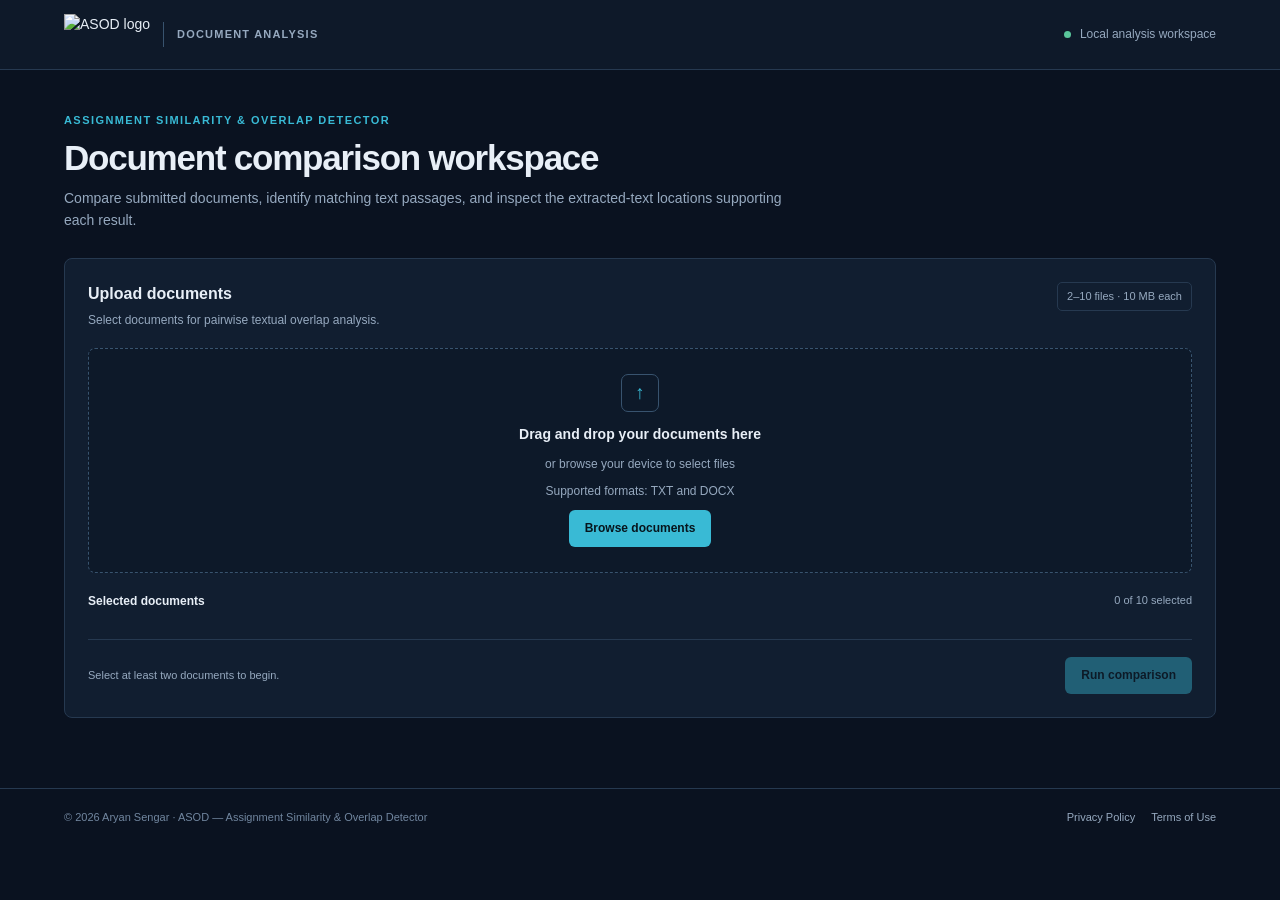
==== frontend/index.html @ 3372b292 "Add ASOD application and research implementation" ====
<!DOCTYPE html>
<html lang="en">
<head>
    <meta charset="UTF-8">
    <meta name="viewport" content="width=device-width, initial-scale=1.0">

    <title>ASOD | Document Analysis</title>
    <meta
        name="description"
        content="Compare documents and inspect exact and near-copy text overlap evidence."
    >

    <!-- Browser tab icon: uses the same logo as the interface -->
    <link rel="icon" type="image/svg" href="/assets/asod-logo-1.svg"> 

    <style>
        :root {
            color-scheme: dark;
            --background: #0a1220;
            --header: #0e1929;
            --surface: #111e30;
            --surface-alt: #0d1929;
            --surface-hover: #17283d;
            --border: #263950;
            --border-strong: #38536e;
            --text: #e8eff7;
            --muted: #96a9bf;
            --subtle: #71869f;
            --accent: #39bad5;
            --accent-hover: #5acbe2;
            --success: #59c69b;
            --warning: #e5b76d;
            --danger: #ef8585;
            --radius: 8px;
        }

        * {
            box-sizing: border-box;
        }

        body {
            margin: 0;
            min-height: 100vh;
            background: var(--background);
            color: var(--text);
            font-family: Inter, "Segoe UI", Arial, sans-serif;
            font-size: 14px;
            line-height: 1.55;
        }

        button,
        input {
            font: inherit;
        }

        button:focus-visible,
        input:focus-visible,
        label:focus-visible {
            outline: 2px solid var(--accent);
            outline-offset: 3px;
        }

        .topbar {
            min-height: 70px;
            padding: 0 max(5%, calc((100% - 1320px) / 2));
            display: flex;
            align-items: center;
            justify-content: space-between;
            gap: 20px;
            background: var(--header);
            border-bottom: 1px solid var(--border);
        }

        .brand {
            display: flex;
            align-items: center;
            gap: 13px;
            min-width: 0;
        }

        .brand-logo {
            display: block;
            width: auto;
            max-width: 170px;
            height: 42px;
            object-fit: contain;
            object-position: left center;
        }

        .brand-divider {
            width: 1px;
            height: 25px;
            background: var(--border-strong);
        }

        .brand-label {
            color: var(--muted);
            font-size: 11px;
            font-weight: 650;
            letter-spacing: 0.11em;
            white-space: nowrap;
        }

        .system-status {
            display: flex;
            align-items: center;
            gap: 9px;
            color: var(--muted);
            font-size: 12px;
            white-space: nowrap;
        }

        .status-dot {
            width: 7px;
            height: 7px;
            border-radius: 50%;
            background: var(--success);
        }

        main {
            width: min(1180px, 90%);
            margin: 42px auto 70px;
        }

        .page-heading {
            margin-bottom: 27px;
        }

        .eyebrow {
            color: var(--accent);
            font-size: 11px;
            font-weight: 750;
            letter-spacing: 0.13em;
            text-transform: uppercase;
        }

        h1 {
            margin: 8px 0 9px;
            font-size: clamp(27px, 4vw, 35px);
            line-height: 1.2;
            letter-spacing: -0.035em;
        }

        .page-description {
            max-width: 720px;
            margin: 0;
            color: var(--muted);
            font-size: 14px;
        }

        .workspace {
            display: grid;
            grid-template-columns: minmax(0, 1fr);
            gap: 18px;
        }

        .panel {
            padding: 23px;
            border: 1px solid var(--border);
            border-radius: var(--radius);
            background: var(--surface);
        }

        .panel-heading {
            display: flex;
            align-items: flex-start;
            justify-content: space-between;
            gap: 15px;
            margin-bottom: 18px;
        }

        .panel-heading h2 {
            margin: 0 0 4px;
            font-size: 16px;
            font-weight: 680;
        }

        .panel-heading p {
            margin: 0;
            color: var(--muted);
            font-size: 12px;
        }

        .limit-label {
            padding: 5px 9px;
            border: 1px solid var(--border);
            border-radius: 5px;
            color: var(--muted);
            font-size: 11px;
            white-space: nowrap;
        }

        .dropzone {
            min-height: 190px;
            padding: 25px;
            display: flex;
            flex-direction: column;
            align-items: center;
            justify-content: center;
            gap: 9px;
            border: 1px dashed var(--border-strong);
            border-radius: 7px;
            background: var(--surface-alt);
            text-align: center;
            transition: border-color 0.15s, background 0.15s;
        }

        .dropzone.drag-active {
            border-color: var(--accent);
            background: #10263a;
        }

        .upload-symbol {
            width: 38px;
            height: 38px;
            display: grid;
            place-items: center;
            margin-bottom: 3px;
            border: 1px solid var(--border-strong);
            border-radius: 7px;
            color: var(--accent);
            font-size: 19px;
        }

        .dropzone strong {
            font-size: 14px;
        }

        .dropzone p {
            margin: 0;
            color: var(--muted);
            font-size: 12px;
        }

        .browse-button,
        .primary-button,
        .secondary-button {
            display: inline-flex;
            align-items: center;
            justify-content: center;
            min-height: 37px;
            padding: 8px 15px;
            border: 1px solid transparent;
            border-radius: 6px;
            font-size: 12px;
            font-weight: 700;
            cursor: pointer;
            transition: background 0.15s, border-color 0.15s;
        }

        .browse-button,
        .primary-button {
            background: var(--accent);
            color: #07151d;
        }

        .browse-button:hover,
        .primary-button:hover:not(:disabled) {
            background: var(--accent-hover);
        }

        .primary-button:disabled {
            opacity: 0.42;
            cursor: not-allowed;
        }

        .secondary-button {
            border-color: var(--border-strong);
            background: transparent;
            color: var(--muted);
        }

        .secondary-button:hover {
            border-color: var(--accent);
            color: var(--text);
        }

        .file-input {
            display: none;
        }

        .file-section {
            margin-top: 19px;
        }

        .file-section-header {
            display: flex;
            justify-content: space-between;
            align-items: center;
            gap: 12px;
            margin-bottom: 9px;
        }

        .file-section-header strong {
            font-size: 12px;
        }

        .file-count {
            color: var(--muted);
            font-size: 11px;
        }

        .file-list {
            display: grid;
            gap: 7px;
        }

        .file-item {
            min-width: 0;
            display: flex;
            align-items: center;
            justify-content: space-between;
            gap: 14px;
            padding: 10px 12px;
            border: 1px solid var(--border);
            border-radius: 6px;
            background: var(--surface-alt);
        }

        .file-details {
            min-width: 0;
            display: flex;
            align-items: center;
            gap: 11px;
        }

        .file-type {
            width: 33px;
            height: 36px;
            flex: 0 0 auto;
            display: grid;
            place-items: center;
            border: 1px solid var(--border-strong);
            border-radius: 5px;
            color: var(--accent);
            font-size: 9px;
            font-weight: 750;
        }

        .file-name {
            overflow: hidden;
            color: var(--text);
            font-size: 12px;
            font-weight: 600;
            text-overflow: ellipsis;
            white-space: nowrap;
        }

        .file-meta {
            color: var(--subtle);
            font-size: 11px;
        }

        .remove-button {
            flex: 0 0 auto;
            padding: 5px 8px;
            border: 1px solid var(--border);
            border-radius: 5px;
            background: transparent;
            color: var(--muted);
            font-size: 11px;
            cursor: pointer;
        }

        .remove-button:hover {
            border-color: var(--danger);
            color: var(--danger);
        }

        .upload-footer {
            margin-top: 20px;
            padding-top: 17px;
            display: flex;
            align-items: center;
            justify-content: space-between;
            gap: 14px;
            border-top: 1px solid var(--border);
        }

        .helper-text {
            color: var(--muted);
            font-size: 11px;
        }

        .message {
            display: none;
            margin-top: 14px;
            padding: 10px 12px;
            border: 1px solid var(--border);
            border-radius: 6px;
            font-size: 12px;
            overflow-wrap: anywhere;
        }

        .message.info {
            display: block;
            color: var(--accent);
            background: #102334;
            border-color: #24485b;
        }

        .message.error {
            display: block;
            color: var(--danger);
            background: #281b23;
            border-color: #68404a;
        }

        .results {
            margin-top: 31px;
        }

        .results-header {
            display: flex;
            align-items: flex-end;
            justify-content: space-between;
            gap: 15px;
            margin-bottom: 15px;
        }

        .results-header h2 {
            margin: 0 0 3px;
            font-size: 20px;
        }

        .results-header p {
            margin: 0;
            color: var(--muted);
            font-size: 12px;
        }

        .summary-grid {
            display: grid;
            grid-template-columns: repeat(3, minmax(0, 1fr));
            gap: 11px;
            margin-bottom: 16px;
        }

        .summary-item {
            padding: 15px 16px;
            border: 1px solid var(--border);
            border-radius: 7px;
            background: var(--surface);
        }

        .summary-value {
            display: block;
            font-size: 25px;
            font-weight: 720;
            line-height: 1.25;
            font-variant-numeric: tabular-nums;
        }

        .summary-label {
            color: var(--muted);
            font-size: 11px;
        }

        .pair-card {
            margin-bottom: 12px;
            padding: 17px;
            border: 1px solid var(--border);
            border-radius: 8px;
            background: var(--surface);
        }

        .pair-title {
            margin: 0 0 4px;
            font-size: 13px;
            font-weight: 680;
            overflow-wrap: anywhere;
        }

        .pair-meta {
            color: var(--muted);
            font-size: 11px;
        }

        .evidence-section {
            margin-top: 19px;
        }

        .evidence-heading {
            display: flex;
            align-items: center;
            gap: 8px;
            margin: 0 0 10px;
            font-size: 12px;
            font-weight: 700;
        }

        .evidence-heading::before {
            content: "";
            width: 3px;
            height: 15px;
            border-radius: 2px;
            background: var(--accent);
        }

        .evidence-heading.near::before {
            background: var(--warning);
        }

        .evidence-item {
            margin-top: 9px;
            padding: 13px;
            border: 1px solid var(--border);
            border-radius: 7px;
            background: var(--surface-alt);
        }

        .evidence-label {
            margin-bottom: 10px;
            color: var(--accent);
            font-size: 10px;
            font-weight: 750;
            letter-spacing: 0.08em;
            text-transform: uppercase;
        }

        .evidence-label.near {
            color: var(--warning);
        }

        .evidence-grid {
            display: grid;
            grid-template-columns: minmax(0, 1fr) minmax(0, 1fr);
            gap: 11px;
        }

        .passage {
            min-width: 0;
        }

        .passage-label {
            display: block;
            margin-bottom: 5px;
            color: var(--muted);
            font-size: 10px;
            font-weight: 650;
        }

        .passage-text {
            min-height: 68px;
            max-height: 260px;
            margin: 0;
            padding: 10px;
            overflow: auto;
            border: 1px solid var(--border);
            border-radius: 5px;
            background: #101d2e;
            color: var(--text);
            white-space: pre-wrap;
            overflow-wrap: anywhere;
            font-family: inherit;
            font-size: 11px;
            line-height: 1.6;
        }

        .offset {
            margin-top: 5px;
            color: var(--subtle);
            font-size: 10px;
            font-variant-numeric: tabular-nums;
        }

        .evidence-stats {
            margin-top: 10px;
            color: var(--muted);
            font-size: 10px;
        }

        .empty-state {
            padding: 20px;
            border: 1px dashed var(--border-strong);
            border-radius: 6px;
            color: var(--muted);
            text-align: center;
            font-size: 12px;
        }

        .notice {
            margin-top: 15px;
            padding: 12px 14px;
            border-left: 3px solid var(--warning);
            background: #211e1a;
            color: #d9c7a9;
            font-size: 11px;
        }

        footer {
    min-height: 65px;
    padding: 20px 5%;
    border-top: 1px solid var(--border);
    color: var(--subtle);
    font-size: 11px;
}

.footer-content {
    width: min(1180px, 100%);
    margin: 0 auto;
    display: flex;
    align-items: center;
    justify-content: space-between;
    flex-wrap: wrap;
    gap: 12px 20px;
}

.footer-links {
    display: flex;
    flex-wrap: wrap;
    gap: 16px;
}

.footer-links a {
    color: var(--muted);
    text-decoration: none;
}

.footer-links a:hover {
    color: var(--accent);
}

@media (max-width: 720px) {
    .footer-content {
        flex-direction: column;
        align-items: flex-start;
    }
}

        [hidden] {
            display: none !important;
        }

        @media (max-width: 720px) {
            .topbar {
                padding: 0 5%;
            }

            .brand-logo {
                max-width: 125px;
                height: 36px;
            }

            .brand-label,
            .system-status {
                display: none;
            }

            main {
                width: 92%;
                margin-top: 29px;
            }

            .panel {
                padding: 16px;
            }

            .panel-heading {
                flex-direction: column;
            }

            .dropzone {
                min-height: 165px;
                padding: 18px;
            }

            .summary-grid {
                grid-template-columns: 1fr;
            }

            .evidence-grid {
                grid-template-columns: 1fr;
            }

            .upload-footer {
                align-items: stretch;
                flex-direction: column;
            }

            .primary-button {
                width: 100%;
            }
        }
    </style>
</head>

<body>
    <header class="topbar">
        <div class="brand">
            <!-- Interface logo: change this path if you rename your logo -->
            <img
                class="brand-logo"
                src="/assets/asod-logo-2.svg"
                alt="ASOD logo"
            >
            <span class="brand-divider"></span>
            <span class="brand-label">DOCUMENT ANALYSIS</span>
        </div>

        <div class="system-status">
            <span class="status-dot"></span>
            <span>Local analysis workspace</span>
        </div>
    </header>

    <main>
        <section class="page-heading">
            <div class="eyebrow">Assignment Similarity &amp; Overlap Detector</div>
            <h1>Document comparison workspace</h1>
            <p class="page-description">
                Compare submitted documents, identify matching text passages,
                and inspect the extracted-text locations supporting each result.
            </p>
        </section>

        <div class="workspace">
            <section class="panel">
                <div class="panel-heading">
                    <div>
                        <h2>Upload documents</h2>
                        <p>
                            Select documents for pairwise textual overlap analysis.
                        </p>
                    </div>
                    <span class="limit-label">2–10 files · 10 MB each</span>
                </div>

                <div class="dropzone" id="dropzone">
                    <div class="upload-symbol" aria-hidden="true">↑</div>
                    <strong>Drag and drop your documents here</strong>
                    <p>or browse your device to select files</p>
                    <p>Supported formats: TXT and DOCX</p>

                    <label class="browse-button" for="fileInput">
                        Browse documents
                    </label>

                    <input
                        class="file-input"
                        id="fileInput"
                        type="file"
                        accept=".txt,.docx"
                        multiple
                    >
                </div>

                <div class="file-section">
                    <div class="file-section-header">
                        <strong>Selected documents</strong>
                        <span class="file-count" id="fileCount">
                            0 of 10 selected
                        </span>
                    </div>

                    <div class="file-list" id="fileList"></div>
                </div>

                <div class="upload-footer">
                    <span class="helper-text" id="selectionHint">
                        Select at least two documents to begin.
                    </span>

                    <button
                        class="primary-button"
                        id="compareButton"
                        type="button"
                        disabled
                    >
                        Run comparison
                    </button>
                </div>

                <div class="message" id="message" role="status" aria-live="polite"></div>
            </section>
        </div>

        <section class="results" id="results" hidden>
            <div class="results-header">
                <div>
                    <h2>Comparison results</h2>
                    <p id="resultsDescription"></p>
                </div>
            </div>

            <div class="summary-grid" id="summaryGrid"></div>
            <div id="pairResults"></div>

            <div class="notice">
                These results identify textual overlap evidence. They do not
                establish plagiarism, authorship, intent, or improper conduct.
                Human review is required.
            </div>
        </section>
    </main>

    <footer>
        <div class="footer-content">
            <span>
                © 2026 Aryan Sengar · ASOD — Assignment Similarity &amp; Overlap Detector
            </span>

            <nav class="footer-links" aria-label="Legal information">
                <a href="/privacy">Privacy Policy</a>
                <a href="/terms">Terms of Use</a>
            </nav>
        </div>
    </footer>

    <script>
        const fileInput = document.getElementById("fileInput");
        const dropzone = document.getElementById("dropzone");
        const fileList = document.getElementById("fileList");
        const fileCount = document.getElementById("fileCount");
        const selectionHint = document.getElementById("selectionHint");
        const compareButton = document.getElementById("compareButton");
        const message = document.getElementById("message");
        const results = document.getElementById("results");
        const summaryGrid = document.getElementById("summaryGrid");
        const pairResults = document.getElementById("pairResults");

        const MAX_FILES = 10;
        const MAX_FILE_SIZE = 10 * 1024 * 1024;
        const ALLOWED_EXTENSIONS = [".txt", ".docx"];

        let selectedFiles = [];

        function formatBytes(bytes) {
            if (bytes < 1024) return `${bytes} B`;
            if (bytes < 1024 * 1024) {
                return `${(bytes / 1024).toFixed(1)} KB`;
            }
            return `${(bytes / (1024 * 1024)).toFixed(2)} MB`;
        }

        function showMessage(text, type = "info") {
            message.textContent = text;
            message.className = `message ${type}`;
        }

        function clearMessage() {
            message.textContent = "";
            message.className = "message";
        }

        function addFiles(incomingFiles) {
            clearMessage();

            for (const file of incomingFiles) {
                const dot = file.name.lastIndexOf(".");
                const extension = dot >= 0
                    ? file.name.slice(dot).toLowerCase()
                    : "";

                if (!ALLOWED_EXTENSIONS.includes(extension)) {
                    showMessage(
                        `Unsupported file: ${file.name}. Select TXT or DOCX.`,
                        "error"
                    );
                    continue;
                }

                if (file.size > MAX_FILE_SIZE) {
                    showMessage(
                        `File exceeds the 10 MB limit: ${file.name}`,
                        "error"
                    );
                    continue;
                }

                if (file.size === 0) {
                    showMessage(`The selected file is empty: ${file.name}`, "error");
                    continue;
                }

                const duplicate = selectedFiles.some(existing =>
                    existing.name === file.name &&
                    existing.size === file.size &&
                    existing.lastModified === file.lastModified
                );

                if (duplicate) continue;

                if (selectedFiles.length >= MAX_FILES) {
                    showMessage("A maximum of 10 documents is allowed.", "error");
                    break;
                }

                selectedFiles.push(file);
            }

            renderFileList();
        }

        function renderFileList() {
            fileList.replaceChildren();

            selectedFiles.forEach((file, index) => {
                const item = document.createElement("div");
                item.className = "file-item";

                const details = document.createElement("div");
                details.className = "file-details";

                const extension = file.name.split(".").pop().toUpperCase();

                const type = document.createElement("div");
                type.className = "file-type";
                type.textContent = extension;

                const textDetails = document.createElement("div");
                textDetails.style.minWidth = "0";

                const name = document.createElement("div");
                name.className = "file-name";
                name.textContent = file.name;

                const meta = document.createElement("div");
                meta.className = "file-meta";
                meta.textContent = formatBytes(file.size);

                textDetails.append(name, meta);
                details.append(type, textDetails);

                const remove = document.createElement("button");
                remove.className = "remove-button";
                remove.type = "button";
                remove.textContent = "Remove";
                remove.setAttribute("aria-label", `Remove ${file.name}`);

                remove.addEventListener("click", () => {
                    selectedFiles.splice(index, 1);
                    renderFileList();
                    clearMessage();
                });

                item.append(details, remove);
                fileList.append(item);
            });

            fileCount.textContent =
                `${selectedFiles.length} of ${MAX_FILES} selected`;

            compareButton.disabled =
                selectedFiles.length < 2 ||
                selectedFiles.length > MAX_FILES;

            selectionHint.textContent =
                selectedFiles.length < 2
                    ? "Select at least two documents to begin."
                    : `${selectedFiles.length} documents ready for comparison.`;
        }

        fileInput.addEventListener("change", event => {
            addFiles(Array.from(event.target.files));
            fileInput.value = "";
        });

        dropzone.addEventListener("dragover", event => {
            event.preventDefault();
            dropzone.classList.add("drag-active");
        });

        dropzone.addEventListener("dragleave", event => {
            if (!dropzone.contains(event.relatedTarget)) {
                dropzone.classList.remove("drag-active");
            }
        });

        dropzone.addEventListener("drop", event => {
            event.preventDefault();
            dropzone.classList.remove("drag-active");
            addFiles(Array.from(event.dataTransfer.files));
        });

        function makeSummaryItem(value, label) {
            const item = document.createElement("div");
            item.className = "summary-item";

            const number = document.createElement("span");
            number.className = "summary-value";
            number.textContent = String(value);

            const caption = document.createElement("span");
            caption.className = "summary-label";
            caption.textContent = label;

            item.append(number, caption);
            return item;
        }

        function makePassage(label, text, start, end) {
            const wrapper = document.createElement("div");
            wrapper.className = "passage";

            const heading = document.createElement("span");
            heading.className = "passage-label";
            heading.textContent = label;

            const content = document.createElement("pre");
            content.className = "passage-text";
            content.textContent = text;

            const offset = document.createElement("div");
            offset.className = "offset";
            offset.textContent = `Character offsets: ${start}–${end}`;

            wrapper.append(heading, content, offset);
            return wrapper;
        }

        function makeEvidence(match, type, index) {
            const card = document.createElement("div");
            card.className = "evidence-item";

            const isNear = type === "Near copy";

            const label = document.createElement("div");
            label.className = isNear
                ? "evidence-label near"
                : "evidence-label";
            label.textContent = `${type} · Evidence ${index + 1}`;

            const grid = document.createElement("div");
            grid.className = "evidence-grid";

            grid.append(
                makePassage(
                    "Source document",
                    match.source_text,
                    match.source_start,
                    match.source_end
                ),
                makePassage(
                    "Target document",
                    match.target_text,
                    match.target_start,
                    match.target_end
                )
            );

            const stats = document.createElement("div");
            stats.className = "evidence-stats";

            const details = [
                `Matched tokens: ${match.matched_token_count}`
            ];

            if (typeof match.similarity === "number") {
                details.push(
                    `Lexical region coverage: ${(match.similarity * 100).toFixed(1)}%`
                );
                details.push(
                    `Unmatched source tokens: ${match.unmatched_source_tokens}`
                );
                details.push(
                    `Unmatched target tokens: ${match.unmatched_target_tokens}`
                );
            }

            stats.textContent = details.join(" · ");

            card.append(label, grid, stats);
            return card;
        }

        function renderPair(pair) {
            const card = document.createElement("article");
            card.className = "pair-card";

            const title = document.createElement("h3");
            title.className = "pair-title";
            title.textContent =
                `${pair.source_document}  ↔  ${pair.target_document}`;

            const meta = document.createElement("div");
            meta.className = "pair-meta";
            meta.textContent =
                `${pair.exact_match_count} exact matches · ` +
                `${pair.near_copy_region_count} near-copy regions`;

            card.append(title, meta);

            const exact = pair.exact_matches || [];
            const near = pair.near_copy_matches || [];

            if (exact.length > 0) {
                const section = document.createElement("section");
                section.className = "evidence-section";

                const heading = document.createElement("h4");
                heading.className = "evidence-heading";
                heading.textContent = "Exact token-sequence overlap";

                exact.forEach((match, index) => {
                    section.append(makeEvidence(match, "Exact reuse", index));
                });

                section.prepend(heading);
                card.append(section);
            }

            if (near.length > 0) {
                const section = document.createElement("section");
                section.className = "evidence-section";

                const heading = document.createElement("h4");
                heading.className = "evidence-heading near";
                heading.textContent = "Near-copy regions";

                near.forEach((match, index) => {
                    section.append(makeEvidence(match, "Near copy", index));
                });

                section.prepend(heading);
                card.append(section);
            }

            if (exact.length === 0 && near.length === 0) {
                const empty = document.createElement("div");
                empty.className = "empty-state";
                empty.textContent =
                    "No exact or near-copy regions were detected for this pair.";
                card.append(empty);
            }

            return card;
        }

        function renderResults(data) {
            summaryGrid.replaceChildren();
            pairResults.replaceChildren();

            const exactCount = data.comparisons.reduce(
                (sum, pair) => sum + pair.exact_match_count,
                0
            );

            const nearCount = data.comparisons.reduce(
                (sum, pair) => sum + pair.near_copy_region_count,
                0
            );

            summaryGrid.append(
                makeSummaryItem(data.document_count, "Documents compared"),
                makeSummaryItem(data.pair_count, "Unique pairs"),
                makeSummaryItem(exactCount + nearCount, "Evidence regions")
            );

            data.comparisons.forEach(pair => {
                pairResults.append(renderPair(pair));
            });

            document.getElementById("resultsDescription").textContent =
                `${data.document_count} documents · ${data.pair_count} unique comparisons`;

            results.hidden = false;
        }

        compareButton.addEventListener("click", async () => {
            if (selectedFiles.length < 2) {
                showMessage("Select at least two documents.", "error");
                return;
            }

            const formData = new FormData();

            selectedFiles.forEach(file => {
                formData.append("files", file);
            });

            compareButton.disabled = true;
            compareButton.textContent = "Comparing...";
            results.hidden = true;
            clearMessage();
            showMessage("Uploading and comparing documents...", "info");

            try {
                const response = await fetch("/api/compare", {
                    method: "POST",
                    body: formData
                });

                const data = await response.json();

                if (!response.ok) {
                    const detail =
                        typeof data.detail === "string"
                            ? data.detail
                            : "The comparison request failed.";

                    throw new Error(detail);
                }

                renderResults(data);
                showMessage("Comparison completed successfully.", "info");

                results.scrollIntoView({
                    behavior: "smooth",
                    block: "start"
                });
            } catch (error) {
                showMessage(
                    error.message || "Could not connect to the ASOD API.",
                    "error"
                );
            } finally {
                compareButton.textContent = "Run comparison";
                compareButton.disabled = selectedFiles.length < 2;
            }
        });

        renderFileList();
    </script>
</body>
</html>
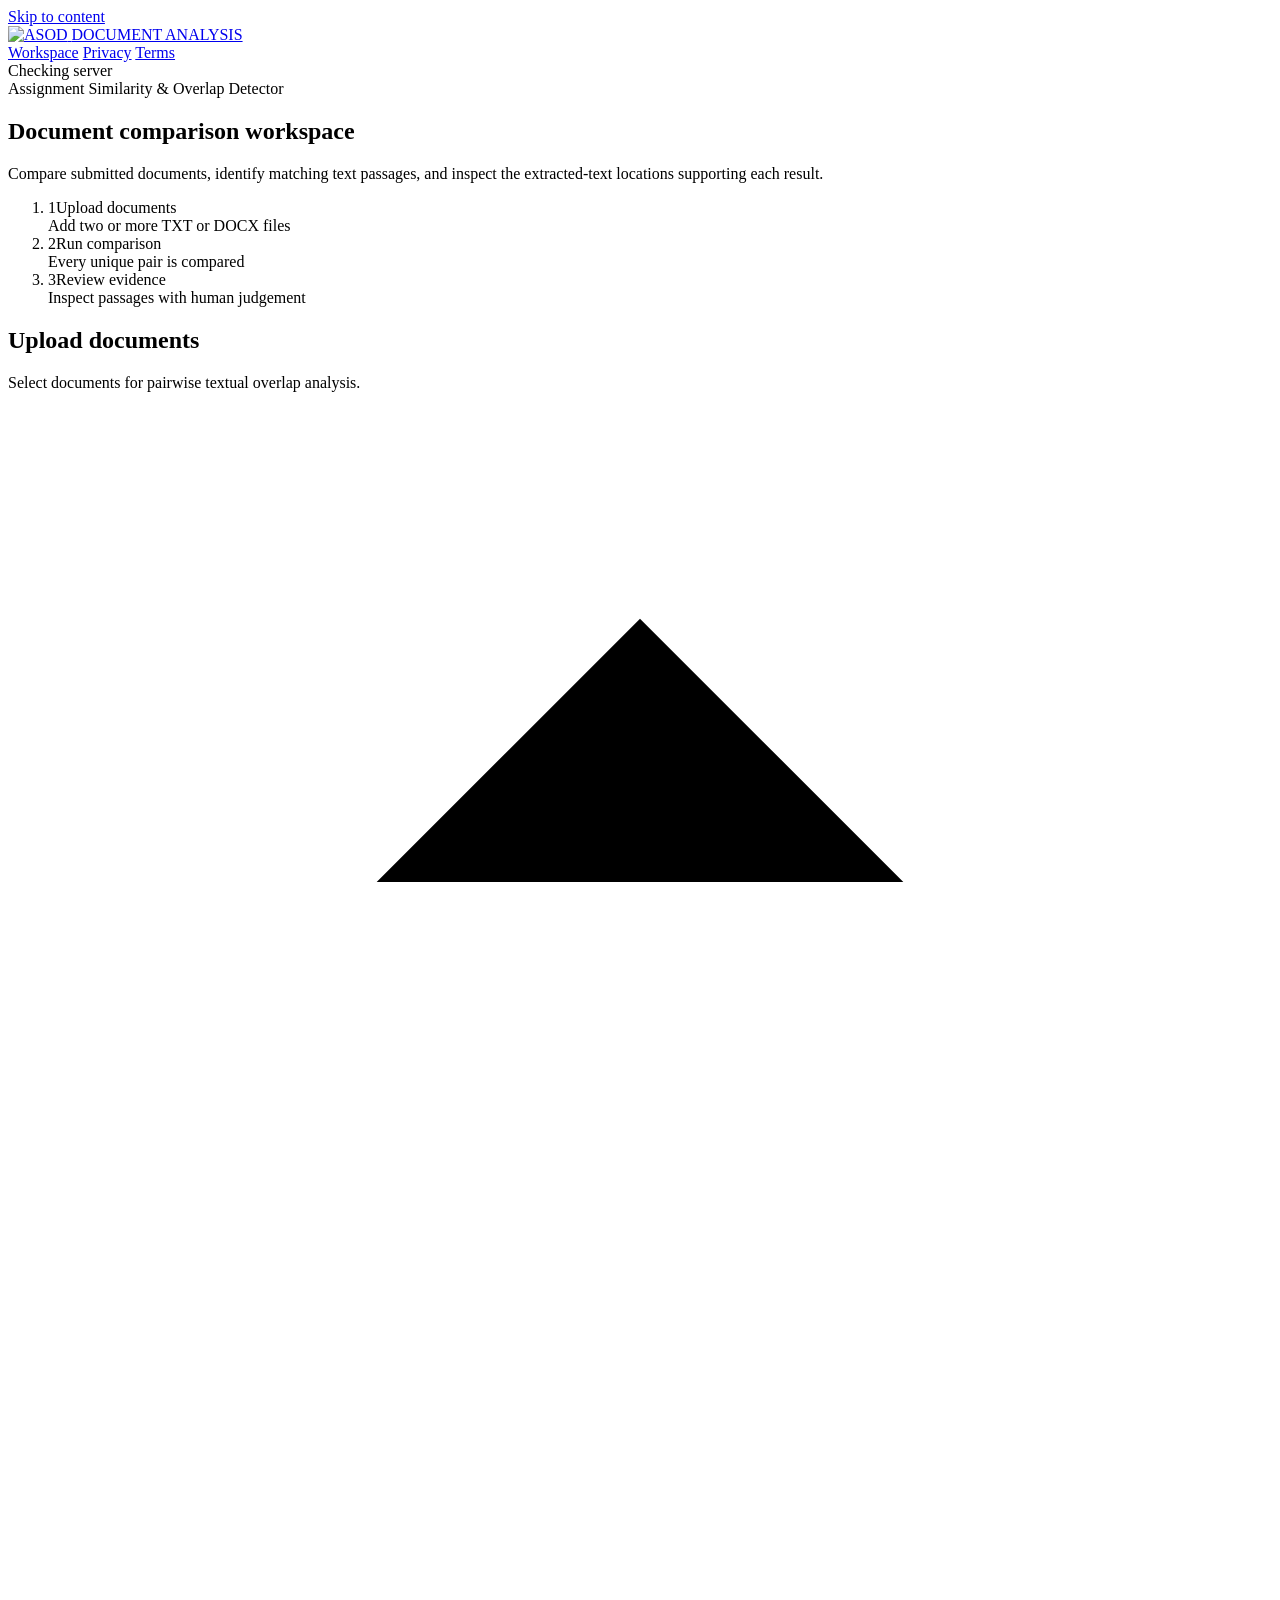
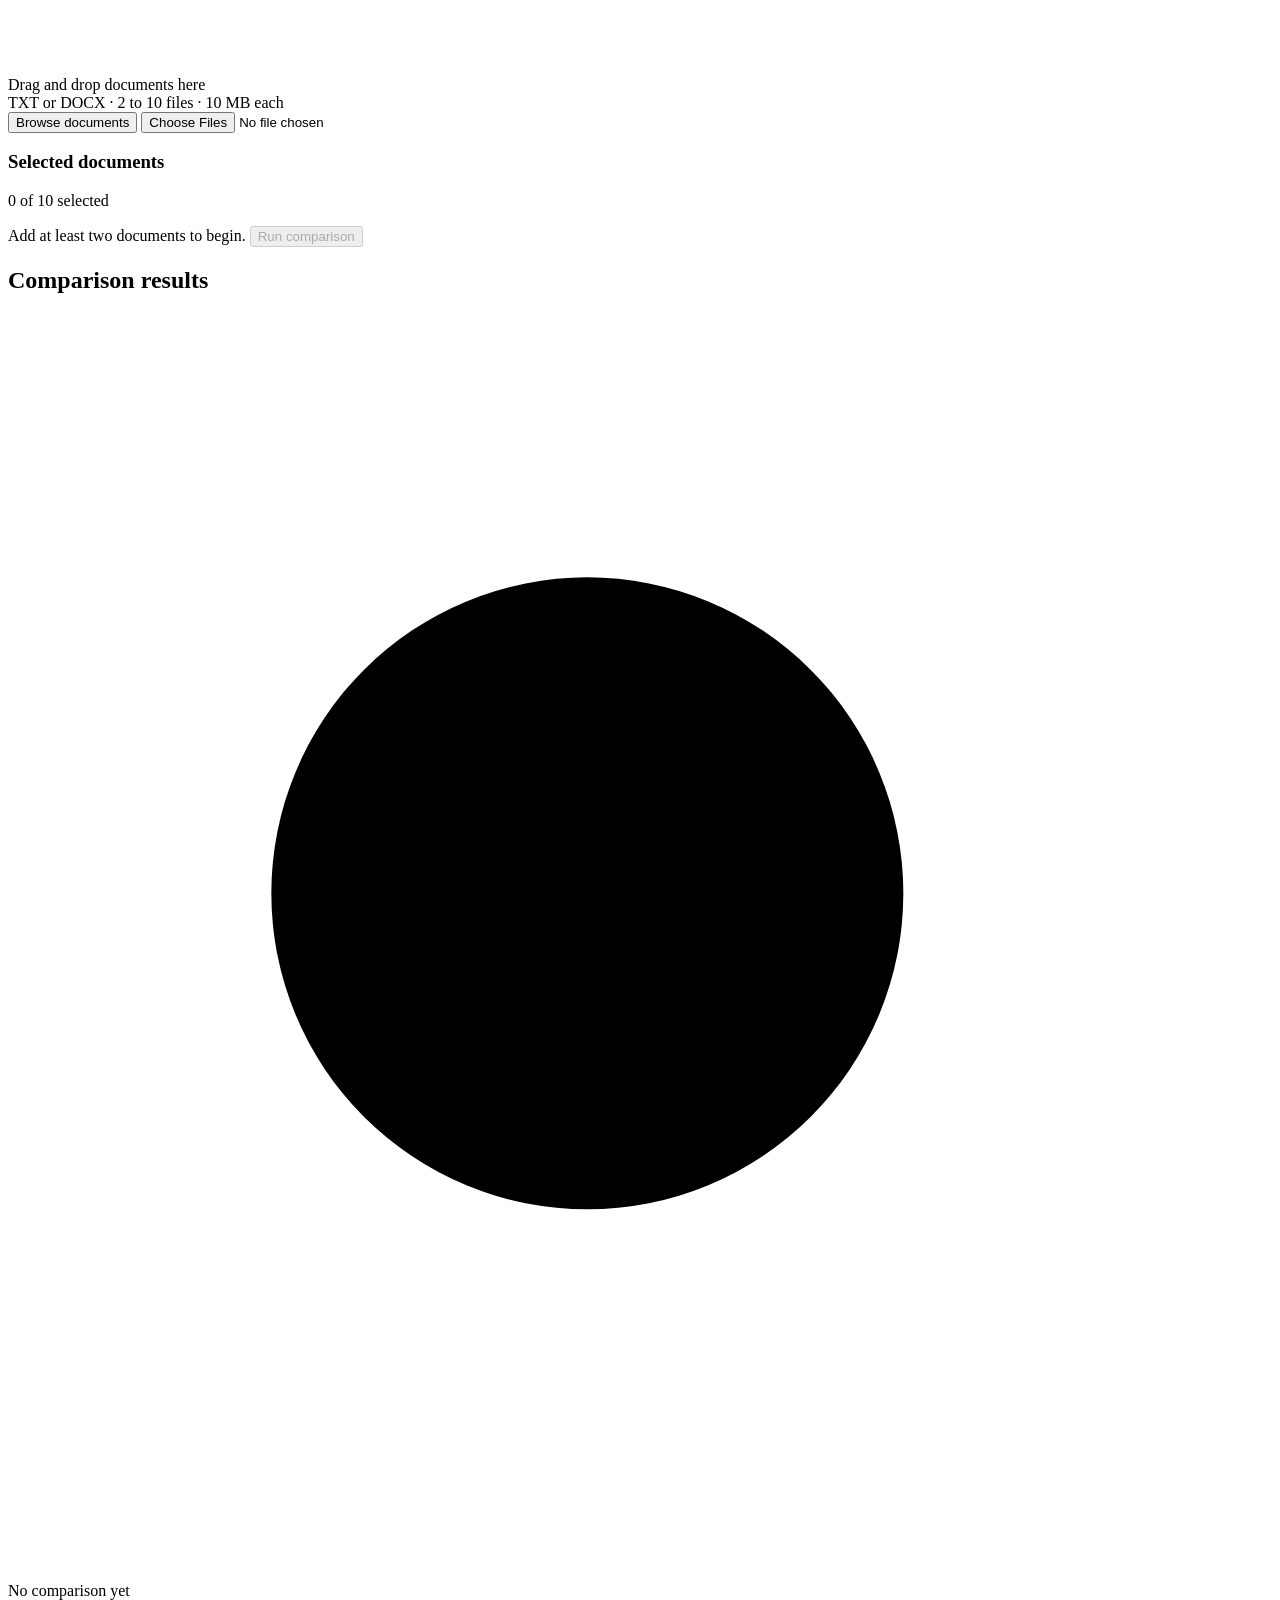
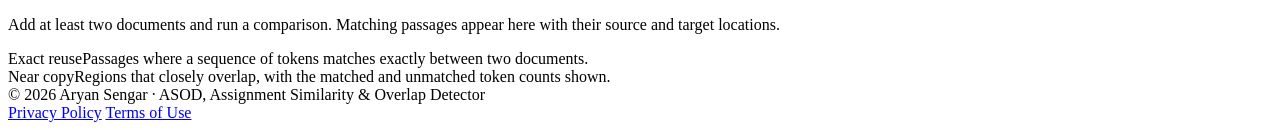
==== commit 04d64055: "Add files via upload" ====
--- a/frontend/index.html
+++ b/frontend/index.html
@@ -1,806 +1,175 @@
-
 <!DOCTYPE html>
 <html lang="en">
 <head>
     <meta charset="UTF-8">
     <meta name="viewport" content="width=device-width, initial-scale=1.0">
+    <title>ASOD | Document Analysis</title>
+    <meta name="description" content="Compare documents and inspect exact and near-copy text overlap evidence.">
+    <meta name="theme-color" content="#0a1220">
+    <link rel="icon" type="image/svg+xml" href="/assets/asod-logo-1.svg">
+    <link rel="stylesheet" href="/assets/css/asod.css">
+</head>
+<body>
+    <a class="skip-link" href="#main">Skip to content</a>
 
-    <title>ASOD | Document Analysis</title>
-    <meta
-        name="description"
-        content="Compare documents and inspect exact and near-copy text overlap evidence."
-    >
-
-    <!-- Browser tab icon: uses the same logo as the interface -->
-    <link rel="icon" type="image/svg" href="/assets/asod-logo-1.svg"> 
-
-    <style>
-        :root {
-            color-scheme: dark;
-            --background: #0a1220;
-            --header: #0e1929;
-            --surface: #111e30;
-            --surface-alt: #0d1929;
-            --surface-hover: #17283d;
-            --border: #263950;
-            --border-strong: #38536e;
-            --text: #e8eff7;
-            --muted: #96a9bf;
-            --subtle: #71869f;
-            --accent: #39bad5;
-            --accent-hover: #5acbe2;
-            --success: #59c69b;
-            --warning: #e5b76d;
-            --danger: #ef8585;
-            --radius: 8px;
-        }
-
-        * {
-            box-sizing: border-box;
-        }
-
-        body {
-            margin: 0;
-            min-height: 100vh;
-            background: var(--background);
-            color: var(--text);
-            font-family: Inter, "Segoe UI", Arial, sans-serif;
-            font-size: 14px;
-            line-height: 1.55;
-        }
-
-        button,
-        input {
-            font: inherit;
-        }
-
-        button:focus-visible,
-        input:focus-visible,
-        label:focus-visible {
-            outline: 2px solid var(--accent);
-            outline-offset: 3px;
-        }
-
-        .topbar {
-            min-height: 70px;
-            padding: 0 max(5%, calc((100% - 1320px) / 2));
-            display: flex;
-            align-items: center;
-            justify-content: space-between;
-            gap: 20px;
-            background: var(--header);
-            border-bottom: 1px solid var(--border);
-        }
-
-        .brand {
-            display: flex;
-            align-items: center;
-            gap: 13px;
-            min-width: 0;
-        }
-
-        .brand-logo {
-            display: block;
-            width: auto;
-            max-width: 170px;
-            height: 42px;
-            object-fit: contain;
-            object-position: left center;
-        }
-
-        .brand-divider {
-            width: 1px;
-            height: 25px;
-            background: var(--border-strong);
-        }
-
-        .brand-label {
-            color: var(--muted);
-            font-size: 11px;
-            font-weight: 650;
-            letter-spacing: 0.11em;
-            white-space: nowrap;
-        }
-
-        .system-status {
-            display: flex;
-            align-items: center;
-            gap: 9px;
-            color: var(--muted);
-            font-size: 12px;
-            white-space: nowrap;
-        }
-
-        .status-dot {
-            width: 7px;
-            height: 7px;
-            border-radius: 50%;
-            background: var(--success);
-        }
-
-        main {
-            width: min(1180px, 90%);
-            margin: 42px auto 70px;
-        }
-
-        .page-heading {
-            margin-bottom: 27px;
-        }
-
-        .eyebrow {
-            color: var(--accent);
-            font-size: 11px;
-            font-weight: 750;
-            letter-spacing: 0.13em;
-            text-transform: uppercase;
-        }
-
-        h1 {
-            margin: 8px 0 9px;
-            font-size: clamp(27px, 4vw, 35px);
-            line-height: 1.2;
-            letter-spacing: -0.035em;
-        }
-
-        .page-description {
-            max-width: 720px;
-            margin: 0;
-            color: var(--muted);
-            font-size: 14px;
-        }
-
-        .workspace {
-            display: grid;
-            grid-template-columns: minmax(0, 1fr);
-            gap: 18px;
-        }
-
-        .panel {
-            padding: 23px;
-            border: 1px solid var(--border);
-            border-radius: var(--radius);
-            background: var(--surface);
-        }
-
-        .panel-heading {
-            display: flex;
-            align-items: flex-start;
-            justify-content: space-between;
-            gap: 15px;
-            margin-bottom: 18px;
-        }
-
-        .panel-heading h2 {
-            margin: 0 0 4px;
-            font-size: 16px;
-            font-weight: 680;
-        }
-
-        .panel-heading p {
-            margin: 0;
-            color: var(--muted);
-            font-size: 12px;
-        }
-
-        .limit-label {
-            padding: 5px 9px;
-            border: 1px solid var(--border);
-            border-radius: 5px;
-            color: var(--muted);
-            font-size: 11px;
-            white-space: nowrap;
-        }
-
-        .dropzone {
-            min-height: 190px;
-            padding: 25px;
-            display: flex;
-            flex-direction: column;
-            align-items: center;
-            justify-content: center;
-            gap: 9px;
-            border: 1px dashed var(--border-strong);
-            border-radius: 7px;
-            background: var(--surface-alt);
-            text-align: center;
-            transition: border-color 0.15s, background 0.15s;
-        }
-
-        .dropzone.drag-active {
-            border-color: var(--accent);
-            background: #10263a;
-        }
-
-        .upload-symbol {
-            width: 38px;
-            height: 38px;
-            display: grid;
-            place-items: center;
-            margin-bottom: 3px;
-            border: 1px solid var(--border-strong);
-            border-radius: 7px;
-            color: var(--accent);
-            font-size: 19px;
-        }
-
-        .dropzone strong {
-            font-size: 14px;
-        }
-
-        .dropzone p {
-            margin: 0;
-            color: var(--muted);
-            font-size: 12px;
-        }
-
-        .browse-button,
-        .primary-button,
-        .secondary-button {
-            display: inline-flex;
-            align-items: center;
-            justify-content: center;
-            min-height: 37px;
-            padding: 8px 15px;
-            border: 1px solid transparent;
-            border-radius: 6px;
-            font-size: 12px;
-            font-weight: 700;
-            cursor: pointer;
-            transition: background 0.15s, border-color 0.15s;
-        }
-
-        .browse-button,
-        .primary-button {
-            background: var(--accent);
-            color: #07151d;
-        }
-
-        .browse-button:hover,
-        .primary-button:hover:not(:disabled) {
-            background: var(--accent-hover);
-        }
-
-        .primary-button:disabled {
-            opacity: 0.42;
-            cursor: not-allowed;
-        }
-
-        .secondary-button {
-            border-color: var(--border-strong);
-            background: transparent;
-            color: var(--muted);
-        }
-
-        .secondary-button:hover {
-            border-color: var(--accent);
-            color: var(--text);
-        }
-
-        .file-input {
-            display: none;
-        }
-
-        .file-section {
-            margin-top: 19px;
-        }
-
-        .file-section-header {
-            display: flex;
-            justify-content: space-between;
-            align-items: center;
-            gap: 12px;
-            margin-bottom: 9px;
-        }
-
-        .file-section-header strong {
-            font-size: 12px;
-        }
-
-        .file-count {
-            color: var(--muted);
-            font-size: 11px;
-        }
-
-        .file-list {
-            display: grid;
-            gap: 7px;
-        }
-
-        .file-item {
-            min-width: 0;
-            display: flex;
-            align-items: center;
-            justify-content: space-between;
-            gap: 14px;
-            padding: 10px 12px;
-            border: 1px solid var(--border);
-            border-radius: 6px;
-            background: var(--surface-alt);
-        }
-
-        .file-details {
-            min-width: 0;
-            display: flex;
-            align-items: center;
-            gap: 11px;
-        }
-
-        .file-type {
-            width: 33px;
-            height: 36px;
-            flex: 0 0 auto;
-            display: grid;
-            place-items: center;
-            border: 1px solid var(--border-strong);
-            border-radius: 5px;
-            color: var(--accent);
-            font-size: 9px;
-            font-weight: 750;
-        }
-
-        .file-name {
-            overflow: hidden;
-            color: var(--text);
-            font-size: 12px;
-            font-weight: 600;
-            text-overflow: ellipsis;
-            white-space: nowrap;
-        }
-
-        .file-meta {
-            color: var(--subtle);
-            font-size: 11px;
-        }
-
-        .remove-button {
-            flex: 0 0 auto;
-            padding: 5px 8px;
-            border: 1px solid var(--border);
-            border-radius: 5px;
-            background: transparent;
-            color: var(--muted);
-            font-size: 11px;
-            cursor: pointer;
-        }
-
-        .remove-button:hover {
-            border-color: var(--danger);
-            color: var(--danger);
-        }
-
-        .upload-footer {
-            margin-top: 20px;
-            padding-top: 17px;
-            display: flex;
-            align-items: center;
-            justify-content: space-between;
-            gap: 14px;
-            border-top: 1px solid var(--border);
-        }
-
-        .helper-text {
-            color: var(--muted);
-            font-size: 11px;
-        }
-
-        .message {
-            display: none;
-            margin-top: 14px;
-            padding: 10px 12px;
-            border: 1px solid var(--border);
-            border-radius: 6px;
-            font-size: 12px;
-            overflow-wrap: anywhere;
-        }
-
-        .message.info {
-            display: block;
-            color: var(--accent);
-            background: #102334;
-            border-color: #24485b;
-        }
-
-        .message.error {
-            display: block;
-            color: var(--danger);
-            background: #281b23;
-            border-color: #68404a;
-        }
-
-        .results {
-            margin-top: 31px;
-        }
-
-        .results-header {
-            display: flex;
-            align-items: flex-end;
-            justify-content: space-between;
-            gap: 15px;
-            margin-bottom: 15px;
-        }
-
-        .results-header h2 {
-            margin: 0 0 3px;
-            font-size: 20px;
-        }
-
-        .results-header p {
-            margin: 0;
-            color: var(--muted);
-            font-size: 12px;
-        }
-
-        .summary-grid {
-            display: grid;
-            grid-template-columns: repeat(3, minmax(0, 1fr));
-            gap: 11px;
-            margin-bottom: 16px;
-        }
-
-        .summary-item {
-            padding: 15px 16px;
-            border: 1px solid var(--border);
-            border-radius: 7px;
-            background: var(--surface);
-        }
-
-        .summary-value {
-            display: block;
-            font-size: 25px;
-            font-weight: 720;
-            line-height: 1.25;
-            font-variant-numeric: tabular-nums;
-        }
-
-        .summary-label {
-            color: var(--muted);
-            font-size: 11px;
-        }
-
-        .pair-card {
-            margin-bottom: 12px;
-            padding: 17px;
-            border: 1px solid var(--border);
-            border-radius: 8px;
-            background: var(--surface);
-        }
-
-        .pair-title {
-            margin: 0 0 4px;
-            font-size: 13px;
-            font-weight: 680;
-            overflow-wrap: anywhere;
-        }
-
-        .pair-meta {
-            color: var(--muted);
-            font-size: 11px;
-        }
-
-        .evidence-section {
-            margin-top: 19px;
-        }
-
-        .evidence-heading {
-            display: flex;
-            align-items: center;
-            gap: 8px;
-            margin: 0 0 10px;
-            font-size: 12px;
-            font-weight: 700;
-        }
-
-        .evidence-heading::before {
-            content: "";
-            width: 3px;
-            height: 15px;
-            border-radius: 2px;
-            background: var(--accent);
-        }
-
-        .evidence-heading.near::before {
-            background: var(--warning);
-        }
-
-        .evidence-item {
-            margin-top: 9px;
-            padding: 13px;
-            border: 1px solid var(--border);
-            border-radius: 7px;
-            background: var(--surface-alt);
-        }
-
-        .evidence-label {
-            margin-bottom: 10px;
-            color: var(--accent);
-            font-size: 10px;
-            font-weight: 750;
-            letter-spacing: 0.08em;
-            text-transform: uppercase;
-        }
-
-        .evidence-label.near {
-            color: var(--warning);
-        }
-
-        .evidence-grid {
-            display: grid;
-            grid-template-columns: minmax(0, 1fr) minmax(0, 1fr);
-            gap: 11px;
-        }
-
-        .passage {
-            min-width: 0;
-        }
-
-        .passage-label {
-            display: block;
-            margin-bottom: 5px;
-            color: var(--muted);
-            font-size: 10px;
-            font-weight: 650;
-        }
-
-        .passage-text {
-            min-height: 68px;
-            max-height: 260px;
-            margin: 0;
-            padding: 10px;
-            overflow: auto;
-            border: 1px solid var(--border);
-            border-radius: 5px;
-            background: #101d2e;
-            color: var(--text);
-            white-space: pre-wrap;
-            overflow-wrap: anywhere;
-            font-family: inherit;
-            font-size: 11px;
-            line-height: 1.6;
-        }
-
-        .offset {
-            margin-top: 5px;
-            color: var(--subtle);
-            font-size: 10px;
-            font-variant-numeric: tabular-nums;
-        }
-
-        .evidence-stats {
-            margin-top: 10px;
-            color: var(--muted);
-            font-size: 10px;
-        }
-
-        .empty-state {
-            padding: 20px;
-            border: 1px dashed var(--border-strong);
-            border-radius: 6px;
-            color: var(--muted);
-            text-align: center;
-            font-size: 12px;
-        }
-
-        .notice {
-            margin-top: 15px;
-            padding: 12px 14px;
-            border-left: 3px solid var(--warning);
-            background: #211e1a;
-            color: #d9c7a9;
-            font-size: 11px;
-        }
-
-        footer {
-    min-height: 65px;
-    padding: 20px 5%;
-    border-top: 1px solid var(--border);
-    color: var(--subtle);
-    font-size: 11px;
-}
-
-.footer-content {
-    width: min(1180px, 100%);
-    margin: 0 auto;
-    display: flex;
-    align-items: center;
-    justify-content: space-between;
-    flex-wrap: wrap;
-    gap: 12px 20px;
-}
-
-.footer-links {
-    display: flex;
-    flex-wrap: wrap;
-    gap: 16px;
-}
-
-.footer-links a {
-    color: var(--muted);
-    text-decoration: none;
-}
-
-.footer-links a:hover {
-    color: var(--accent);
-}
-
-@media (max-width: 720px) {
-    .footer-content {
-        flex-direction: column;
-        align-items: flex-start;
-    }
-}
-
-        [hidden] {
-            display: none !important;
-        }
-
-        @media (max-width: 720px) {
-            .topbar {
-                padding: 0 5%;
-            }
-
-            .brand-logo {
-                max-width: 125px;
-                height: 36px;
-            }
-
-            .brand-label,
-            .system-status {
-                display: none;
-            }
-
-            main {
-                width: 92%;
-                margin-top: 29px;
-            }
-
-            .panel {
-                padding: 16px;
-            }
-
-            .panel-heading {
-                flex-direction: column;
-            }
-
-            .dropzone {
-                min-height: 165px;
-                padding: 18px;
-            }
-
-            .summary-grid {
-                grid-template-columns: 1fr;
-            }
-
-            .evidence-grid {
-                grid-template-columns: 1fr;
-            }
-
-            .upload-footer {
-                align-items: stretch;
-                flex-direction: column;
-            }
-
-            .primary-button {
-                width: 100%;
-            }
-        }
-    </style>
-</head>
-
-<body>
-    <header class="topbar">
-        <div class="brand">
-            <!-- Interface logo: change this path if you rename your logo -->
-            <img
-                class="brand-logo"
-                src="/assets/asod-logo-2.svg"
-                alt="ASOD logo"
-            >
-            <span class="brand-divider"></span>
-            <span class="brand-label">DOCUMENT ANALYSIS</span>
-        </div>
-
-        <div class="system-status">
-            <span class="status-dot"></span>
-            <span>Local analysis workspace</span>
+    <header class="site-header">
+        <div class="site-header__inner">
+            <a class="brand" href="/" aria-label="ASOD, back to workspace">
+                <img class="brand__logo" src="/assets/asod-logo-2.svg" alt="ASOD">
+                <span class="brand__divider" aria-hidden="true"></span>
+                <span class="brand__label">DOCUMENT ANALYSIS</span>
+            </a>
+            <nav class="site-nav" aria-label="Primary">
+                <a href="/" aria-current="page">Workspace</a>
+                <a href="/privacy">Privacy</a>
+                <a href="/terms">Terms</a>
+            </nav>
+            <span class="header-spacer"></span>
+            <div class="status-chip" id="apiStatus" data-state="checking" title="Result of GET /api/health">
+                <span class="status-dot" aria-hidden="true"></span>
+                <span class="status-chip__text" id="apiStatusText" role="status">Checking server</span>
+            </div>
         </div>
     </header>
 
-    <main>
+    <main class="page" id="main">
         <section class="page-heading">
             <div class="eyebrow">Assignment Similarity &amp; Overlap Detector</div>
             <h1>Document comparison workspace</h1>
-            <p class="page-description">
-                Compare submitted documents, identify matching text passages,
-                and inspect the extracted-text locations supporting each result.
-            </p>
+            <p>Compare submitted documents, identify matching text passages, and inspect the extracted-text locations supporting each result.</p>
         </section>
 
+        <ol class="stepper" id="stepper" aria-label="Workflow">
+            <li class="step" data-status="current"><span class="step__num">1</span><span class="step__text"><span class="step__title">Upload documents</span><br><span class="step__desc">Add two or more TXT or DOCX files</span></span></li>
+            <li class="step" data-status="upcoming"><span class="step__num">2</span><span class="step__text"><span class="step__title">Run comparison</span><br><span class="step__desc">Every unique pair is compared</span></span></li>
+            <li class="step" data-status="upcoming"><span class="step__num">3</span><span class="step__text"><span class="step__title">Review evidence</span><br><span class="step__desc">Inspect passages with human judgement</span></span></li>
+        </ol>
+
         <div class="workspace">
-            <section class="panel">
-                <div class="panel-heading">
-                    <div>
-                        <h2>Upload documents</h2>
-                        <p>
-                            Select documents for pairwise textual overlap analysis.
-                        </p>
+            <aside class="workspace__side">
+                <section class="panel" aria-labelledby="uploadTitle">
+                    <div class="panel__header">
+                        <div>
+                            <h2 class="panel__title" id="uploadTitle">Upload documents</h2>
+                            <p class="panel__subtitle">Select documents for pairwise textual overlap analysis.</p>
+                        </div>
                     </div>
-                    <span class="limit-label">2–10 files · 10 MB each</span>
+                    <div class="panel__body">
+                        <div class="dropzone" id="dropzone">
+                            <div class="dropzone__icon"><svg class="icon" viewBox="0 0 24 24" aria-hidden="true"><path d="M12 16V4M7 9l5-5 5 5M4 20h16"/></svg></div>
+                            <div class="dropzone__title">Drag and drop documents here</div>
+                            <div class="dropzone__hint">TXT or DOCX &middot; 2 to 10 files &middot; 10 MB each</div>
+                            <button class="btn btn--primary" type="button" id="browseButton">Browse documents</button>
+                            <input class="sr-only" id="fileInput" type="file" accept=".txt,.docx" multiple tabindex="-1" aria-label="Select TXT or DOCX documents">
+                        </div>
+
+                        <div class="file-section">
+                            <div class="file-section__header">
+                                <h3 class="file-section__title">Selected documents</h3>
+                                <span class="file-section__count" id="fileCount">0 of 10 selected</span>
+                            </div>
+                            <ul class="file-list" id="fileList"></ul>
+                            <div class="stack" id="messages" aria-live="polite"></div>
+                        </div>
+
+                        <div class="panel__footer">
+                            <span class="helper-text" id="selectionHint">Add at least two documents to begin.</span>
+                            <button class="btn btn--primary btn--block" type="button" id="compareButton" disabled>Run comparison</button>
+                            <button class="btn btn--ghost btn--sm btn--block" type="button" id="clearButton" hidden>Clear all documents</button>
+                        </div>
+                    </div>
+                </section>
+            </aside>
+
+            <section class="workspace__main" aria-labelledby="resultsHeading" aria-live="polite">
+                <h2 class="sr-only" id="resultsHeading">Comparison results</h2>
+
+                <div class="panel" id="stateEmpty">
+                    <div class="state">
+                        <div class="state__icon"><svg class="icon" viewBox="0 0 24 24" aria-hidden="true"><circle cx="11" cy="11" r="6"/><path d="M20 20l-4.5-4.5"/></svg></div>
+                        <div class="state__title">No comparison yet</div>
+                        <p class="state__text">Add at least two documents and run a comparison. Matching passages appear here with their source and target locations.</p>
+                        <div class="legend">
+                            <div class="legend__item"><span class="badge badge--exact">Exact reuse</span>Passages where a sequence of tokens matches exactly between two documents.</div>
+                            <div class="legend__item"><span class="badge badge--near">Near copy</span>Regions that closely overlap, with the matched and unmatched token counts shown.</div>
+                        </div>
+                    </div>
                 </div>
 
-                <div class="dropzone" id="dropzone">
-                    <div class="upload-symbol" aria-hidden="true">↑</div>
-                    <strong>Drag and drop your documents here</strong>
-                    <p>or browse your device to select files</p>
-                    <p>Supported formats: TXT and DOCX</p>
-
-                    <label class="browse-button" for="fileInput">
-                        Browse documents
-                    </label>
-
-                    <input
-                        class="file-input"
-                        id="fileInput"
-                        type="file"
-                        accept=".txt,.docx"
-                        multiple
-                    >
+                <div class="panel" id="stateLoading" hidden>
+                    <div class="state">
+                        <span class="spinner" style="width:28px;height:28px;color:var(--accent)" aria-hidden="true"></span>
+                        <div class="state__title" id="loadingTitle">Uploading documents</div>
+                        <p class="state__text" id="loadingText"></p>
+                        <div class="state__progress">
+                            <div class="progress" id="progress"><div class="progress__bar" id="progressBar"></div></div>
+                            <div class="state__progress-label" id="progressLabel">0%</div>
+                        </div>
+                        <button class="btn btn--secondary btn--sm" type="button" id="cancelButton">Cancel</button>
+                    </div>
                 </div>
 
-                <div class="file-section">
-                    <div class="file-section-header">
-                        <strong>Selected documents</strong>
-                        <span class="file-count" id="fileCount">
-                            0 of 10 selected
-                        </span>
+                <div class="panel" id="stateError" hidden>
+                    <div class="state" role="alert">
+                        <div class="state__icon state__icon--error"><svg class="icon" viewBox="0 0 24 24" aria-hidden="true"><circle cx="12" cy="12" r="9"/><path d="M12 7v6M12 16.5v.5"/></svg></div>
+                        <div class="state__title" id="errorTitle">Comparison failed</div>
+                        <p class="state__text" id="errorText"></p>
+                        <button class="btn btn--secondary" type="button" id="retryButton">Try again</button>
+                    </div>
+                </div>
+
+                <div id="results" hidden>
+                    <div class="results__header">
+                        <div>
+                            <h2 class="results__title">Comparison results</h2>
+                            <p class="results__subtitle" id="resultsSubtitle"></p>
+                        </div>
                     </div>
 
-                    <div class="file-list" id="fileList"></div>
+                    <div class="alert alert--warning" id="staleNotice" hidden style="margin-bottom:var(--space-4)">
+                        <svg class="icon" viewBox="0 0 24 24" aria-hidden="true"><circle cx="12" cy="12" r="9"/><path d="M12 7v6M12 16.5v.5"/></svg>
+                        <div class="alert__body"><p>The selected documents have changed since this comparison. Run the comparison again to update the results.</p></div>
+                    </div>
+
+                    <div class="summary-grid" id="summaryGrid"></div>
+
+                    <details class="panel disclosure" id="docsDisclosure" open>
+                        <summary><svg class="icon" viewBox="0 0 24 24" aria-hidden="true"><path d="M9 6l6 6-6 6"/></svg>Documents analysed</summary>
+                        <div class="disclosure__body docs-table-wrap">
+                            <table class="docs-table">
+                                <thead><tr><th scope="col">Filename</th><th scope="col">Type</th><th scope="col" class="num">Words</th><th scope="col" class="num">Characters</th></tr></thead>
+                                <tbody id="docsBody"></tbody>
+                            </table>
+                        </div>
+                    </details>
+
+                    <div class="toolbar">
+                        <div class="toolbar__group">
+                            <div class="segmented" id="evidenceFilter" role="group" aria-label="Filter evidence type">
+                                <button type="button" data-filter="all" aria-pressed="true">All evidence</button>
+                                <button type="button" data-filter="exact" aria-pressed="false">Exact</button>
+                                <button type="button" data-filter="near" aria-pressed="false">Near copy</button>
+                            </div>
+                        </div>
+                        <div class="toolbar__group">
+                            <button class="btn btn--ghost btn--sm" type="button" id="expandAll">Expand all</button>
+                            <button class="btn btn--ghost btn--sm" type="button" id="collapseAll">Collapse all</button>
+                        </div>
+                    </div>
+
+                    <div id="pairResults"></div>
+
+                    <div class="notice">
+                        <strong>Read with care.</strong> These results identify textual overlap evidence. They do not establish plagiarism, authorship, intent, or improper conduct. Human review is required. Character offsets refer to the extracted text, not Word page numbers.
+                    </div>
                 </div>
-
-                <div class="upload-footer">
-                    <span class="helper-text" id="selectionHint">
-                        Select at least two documents to begin.
-                    </span>
-
-                    <button
-                        class="primary-button"
-                        id="compareButton"
-                        type="button"
-                        disabled
-                    >
-                        Run comparison
-                    </button>
-                </div>
-
-                <div class="message" id="message" role="status" aria-live="polite"></div>
             </section>
         </div>
-
-        <section class="results" id="results" hidden>
-            <div class="results-header">
-                <div>
-                    <h2>Comparison results</h2>
-                    <p id="resultsDescription"></p>
-                </div>
-            </div>
-
-            <div class="summary-grid" id="summaryGrid"></div>
-            <div id="pairResults"></div>
-
-            <div class="notice">
-                These results identify textual overlap evidence. They do not
-                establish plagiarism, authorship, intent, or improper conduct.
-                Human review is required.
-            </div>
-        </section>
     </main>
 
-    <footer>
-        <div class="footer-content">
-            <span>
-                © 2026 Aryan Sengar · ASOD — Assignment Similarity &amp; Overlap Detector
-            </span>
-
+    <footer class="site-footer">
+        <div class="site-footer__inner">
+            <span>&copy; 2026 Aryan Sengar &middot; ASOD, Assignment Similarity &amp; Overlap Detector</span>
             <nav class="footer-links" aria-label="Legal information">
                 <a href="/privacy">Privacy Policy</a>
                 <a href="/terms">Terms of Use</a>
@@ -808,410 +177,6 @@
         </div>
     </footer>
 
-    <script>
-        const fileInput = document.getElementById("fileInput");
-        const dropzone = document.getElementById("dropzone");
-        const fileList = document.getElementById("fileList");
-        const fileCount = document.getElementById("fileCount");
-        const selectionHint = document.getElementById("selectionHint");
-        const compareButton = document.getElementById("compareButton");
-        const message = document.getElementById("message");
-        const results = document.getElementById("results");
-        const summaryGrid = document.getElementById("summaryGrid");
-        const pairResults = document.getElementById("pairResults");
-
-        const MAX_FILES = 10;
-        const MAX_FILE_SIZE = 10 * 1024 * 1024;
-        const ALLOWED_EXTENSIONS = [".txt", ".docx"];
-
-        let selectedFiles = [];
-
-        function formatBytes(bytes) {
-            if (bytes < 1024) return `${bytes} B`;
-            if (bytes < 1024 * 1024) {
-                return `${(bytes / 1024).toFixed(1)} KB`;
-            }
-            return `${(bytes / (1024 * 1024)).toFixed(2)} MB`;
-        }
-
-        function showMessage(text, type = "info") {
-            message.textContent = text;
-            message.className = `message ${type}`;
-        }
-
-        function clearMessage() {
-            message.textContent = "";
-            message.className = "message";
-        }
-
-        function addFiles(incomingFiles) {
-            clearMessage();
-
-            for (const file of incomingFiles) {
-                const dot = file.name.lastIndexOf(".");
-                const extension = dot >= 0
-                    ? file.name.slice(dot).toLowerCase()
-                    : "";
-
-                if (!ALLOWED_EXTENSIONS.includes(extension)) {
-                    showMessage(
-                        `Unsupported file: ${file.name}. Select TXT or DOCX.`,
-                        "error"
-                    );
-                    continue;
-                }
-
-                if (file.size > MAX_FILE_SIZE) {
-                    showMessage(
-                        `File exceeds the 10 MB limit: ${file.name}`,
-                        "error"
-                    );
-                    continue;
-                }
-
-                if (file.size === 0) {
-                    showMessage(`The selected file is empty: ${file.name}`, "error");
-                    continue;
-                }
-
-                const duplicate = selectedFiles.some(existing =>
-                    existing.name === file.name &&
-                    existing.size === file.size &&
-                    existing.lastModified === file.lastModified
-                );
-
-                if (duplicate) continue;
-
-                if (selectedFiles.length >= MAX_FILES) {
-                    showMessage("A maximum of 10 documents is allowed.", "error");
-                    break;
-                }
-
-                selectedFiles.push(file);
-            }
-
-            renderFileList();
-        }
-
-        function renderFileList() {
-            fileList.replaceChildren();
-
-            selectedFiles.forEach((file, index) => {
-                const item = document.createElement("div");
-                item.className = "file-item";
-
-                const details = document.createElement("div");
-                details.className = "file-details";
-
-                const extension = file.name.split(".").pop().toUpperCase();
-
-                const type = document.createElement("div");
-                type.className = "file-type";
-                type.textContent = extension;
-
-                const textDetails = document.createElement("div");
-                textDetails.style.minWidth = "0";
-
-                const name = document.createElement("div");
-                name.className = "file-name";
-                name.textContent = file.name;
-
-                const meta = document.createElement("div");
-                meta.className = "file-meta";
-                meta.textContent = formatBytes(file.size);
-
-                textDetails.append(name, meta);
-                details.append(type, textDetails);
-
-                const remove = document.createElement("button");
-                remove.className = "remove-button";
-                remove.type = "button";
-                remove.textContent = "Remove";
-                remove.setAttribute("aria-label", `Remove ${file.name}`);
-
-                remove.addEventListener("click", () => {
-                    selectedFiles.splice(index, 1);
-                    renderFileList();
-                    clearMessage();
-                });
-
-                item.append(details, remove);
-                fileList.append(item);
-            });
-
-            fileCount.textContent =
-                `${selectedFiles.length} of ${MAX_FILES} selected`;
-
-            compareButton.disabled =
-                selectedFiles.length < 2 ||
-                selectedFiles.length > MAX_FILES;
-
-            selectionHint.textContent =
-                selectedFiles.length < 2
-                    ? "Select at least two documents to begin."
-                    : `${selectedFiles.length} documents ready for comparison.`;
-        }
-
-        fileInput.addEventListener("change", event => {
-            addFiles(Array.from(event.target.files));
-            fileInput.value = "";
-        });
-
-        dropzone.addEventListener("dragover", event => {
-            event.preventDefault();
-            dropzone.classList.add("drag-active");
-        });
-
-        dropzone.addEventListener("dragleave", event => {
-            if (!dropzone.contains(event.relatedTarget)) {
-                dropzone.classList.remove("drag-active");
-            }
-        });
-
-        dropzone.addEventListener("drop", event => {
-            event.preventDefault();
-            dropzone.classList.remove("drag-active");
-            addFiles(Array.from(event.dataTransfer.files));
-        });
-
-        function makeSummaryItem(value, label) {
-            const item = document.createElement("div");
-            item.className = "summary-item";
-
-            const number = document.createElement("span");
-            number.className = "summary-value";
-            number.textContent = String(value);
-
-            const caption = document.createElement("span");
-            caption.className = "summary-label";
-            caption.textContent = label;
-
-            item.append(number, caption);
-            return item;
-        }
-
-        function makePassage(label, text, start, end) {
-            const wrapper = document.createElement("div");
-            wrapper.className = "passage";
-
-            const heading = document.createElement("span");
-            heading.className = "passage-label";
-            heading.textContent = label;
-
-            const content = document.createElement("pre");
-            content.className = "passage-text";
-            content.textContent = text;
-
-            const offset = document.createElement("div");
-            offset.className = "offset";
-            offset.textContent = `Character offsets: ${start}–${end}`;
-
-            wrapper.append(heading, content, offset);
-            return wrapper;
-        }
-
-        function makeEvidence(match, type, index) {
-            const card = document.createElement("div");
-            card.className = "evidence-item";
-
-            const isNear = type === "Near copy";
-
-            const label = document.createElement("div");
-            label.className = isNear
-                ? "evidence-label near"
-                : "evidence-label";
-            label.textContent = `${type} · Evidence ${index + 1}`;
-
-            const grid = document.createElement("div");
-            grid.className = "evidence-grid";
-
-            grid.append(
-                makePassage(
-                    "Source document",
-                    match.source_text,
-                    match.source_start,
-                    match.source_end
-                ),
-                makePassage(
-                    "Target document",
-                    match.target_text,
-                    match.target_start,
-                    match.target_end
-                )
-            );
-
-            const stats = document.createElement("div");
-            stats.className = "evidence-stats";
-
-            const details = [
-                `Matched tokens: ${match.matched_token_count}`
-            ];
-
-            if (typeof match.similarity === "number") {
-                details.push(
-                    `Lexical region coverage: ${(match.similarity * 100).toFixed(1)}%`
-                );
-                details.push(
-                    `Unmatched source tokens: ${match.unmatched_source_tokens}`
-                );
-                details.push(
-                    `Unmatched target tokens: ${match.unmatched_target_tokens}`
-                );
-            }
-
-            stats.textContent = details.join(" · ");
-
-            card.append(label, grid, stats);
-            return card;
-        }
-
-        function renderPair(pair) {
-            const card = document.createElement("article");
-            card.className = "pair-card";
-
-            const title = document.createElement("h3");
-            title.className = "pair-title";
-            title.textContent =
-                `${pair.source_document}  ↔  ${pair.target_document}`;
-
-            const meta = document.createElement("div");
-            meta.className = "pair-meta";
-            meta.textContent =
-                `${pair.exact_match_count} exact matches · ` +
-                `${pair.near_copy_region_count} near-copy regions`;
-
-            card.append(title, meta);
-
-            const exact = pair.exact_matches || [];
-            const near = pair.near_copy_matches || [];
-
-            if (exact.length > 0) {
-                const section = document.createElement("section");
-                section.className = "evidence-section";
-
-                const heading = document.createElement("h4");
-                heading.className = "evidence-heading";
-                heading.textContent = "Exact token-sequence overlap";
-
-                exact.forEach((match, index) => {
-                    section.append(makeEvidence(match, "Exact reuse", index));
-                });
-
-                section.prepend(heading);
-                card.append(section);
-            }
-
-            if (near.length > 0) {
-                const section = document.createElement("section");
-                section.className = "evidence-section";
-
-                const heading = document.createElement("h4");
-                heading.className = "evidence-heading near";
-                heading.textContent = "Near-copy regions";
-
-                near.forEach((match, index) => {
-                    section.append(makeEvidence(match, "Near copy", index));
-                });
-
-                section.prepend(heading);
-                card.append(section);
-            }
-
-            if (exact.length === 0 && near.length === 0) {
-                const empty = document.createElement("div");
-                empty.className = "empty-state";
-                empty.textContent =
-                    "No exact or near-copy regions were detected for this pair.";
-                card.append(empty);
-            }
-
-            return card;
-        }
-
-        function renderResults(data) {
-            summaryGrid.replaceChildren();
-            pairResults.replaceChildren();
-
-            const exactCount = data.comparisons.reduce(
-                (sum, pair) => sum + pair.exact_match_count,
-                0
-            );
-
-            const nearCount = data.comparisons.reduce(
-                (sum, pair) => sum + pair.near_copy_region_count,
-                0
-            );
-
-            summaryGrid.append(
-                makeSummaryItem(data.document_count, "Documents compared"),
-                makeSummaryItem(data.pair_count, "Unique pairs"),
-                makeSummaryItem(exactCount + nearCount, "Evidence regions")
-            );
-
-            data.comparisons.forEach(pair => {
-                pairResults.append(renderPair(pair));
-            });
-
-            document.getElementById("resultsDescription").textContent =
-                `${data.document_count} documents · ${data.pair_count} unique comparisons`;
-
-            results.hidden = false;
-        }
-
-        compareButton.addEventListener("click", async () => {
-            if (selectedFiles.length < 2) {
-                showMessage("Select at least two documents.", "error");
-                return;
-            }
-
-            const formData = new FormData();
-
-            selectedFiles.forEach(file => {
-                formData.append("files", file);
-            });
-
-            compareButton.disabled = true;
-            compareButton.textContent = "Comparing...";
-            results.hidden = true;
-            clearMessage();
-            showMessage("Uploading and comparing documents...", "info");
-
-            try {
-                const response = await fetch("/api/compare", {
-                    method: "POST",
-                    body: formData
-                });
-
-                const data = await response.json();
-
-                if (!response.ok) {
-                    const detail =
-                        typeof data.detail === "string"
-                            ? data.detail
-                            : "The comparison request failed.";
-
-                    throw new Error(detail);
-                }
-
-                renderResults(data);
-                showMessage("Comparison completed successfully.", "info");
-
-                results.scrollIntoView({
-                    behavior: "smooth",
-                    block: "start"
-                });
-            } catch (error) {
-                showMessage(
-                    error.message || "Could not connect to the ASOD API.",
-                    "error"
-                );
-            } finally {
-                compareButton.textContent = "Run comparison";
-                compareButton.disabled = selectedFiles.length < 2;
-            }
-        });
-
-        renderFileList();
-    </script>
+    <script src="/assets/js/app.js"></script>
 </body>
-</html>+</html>
